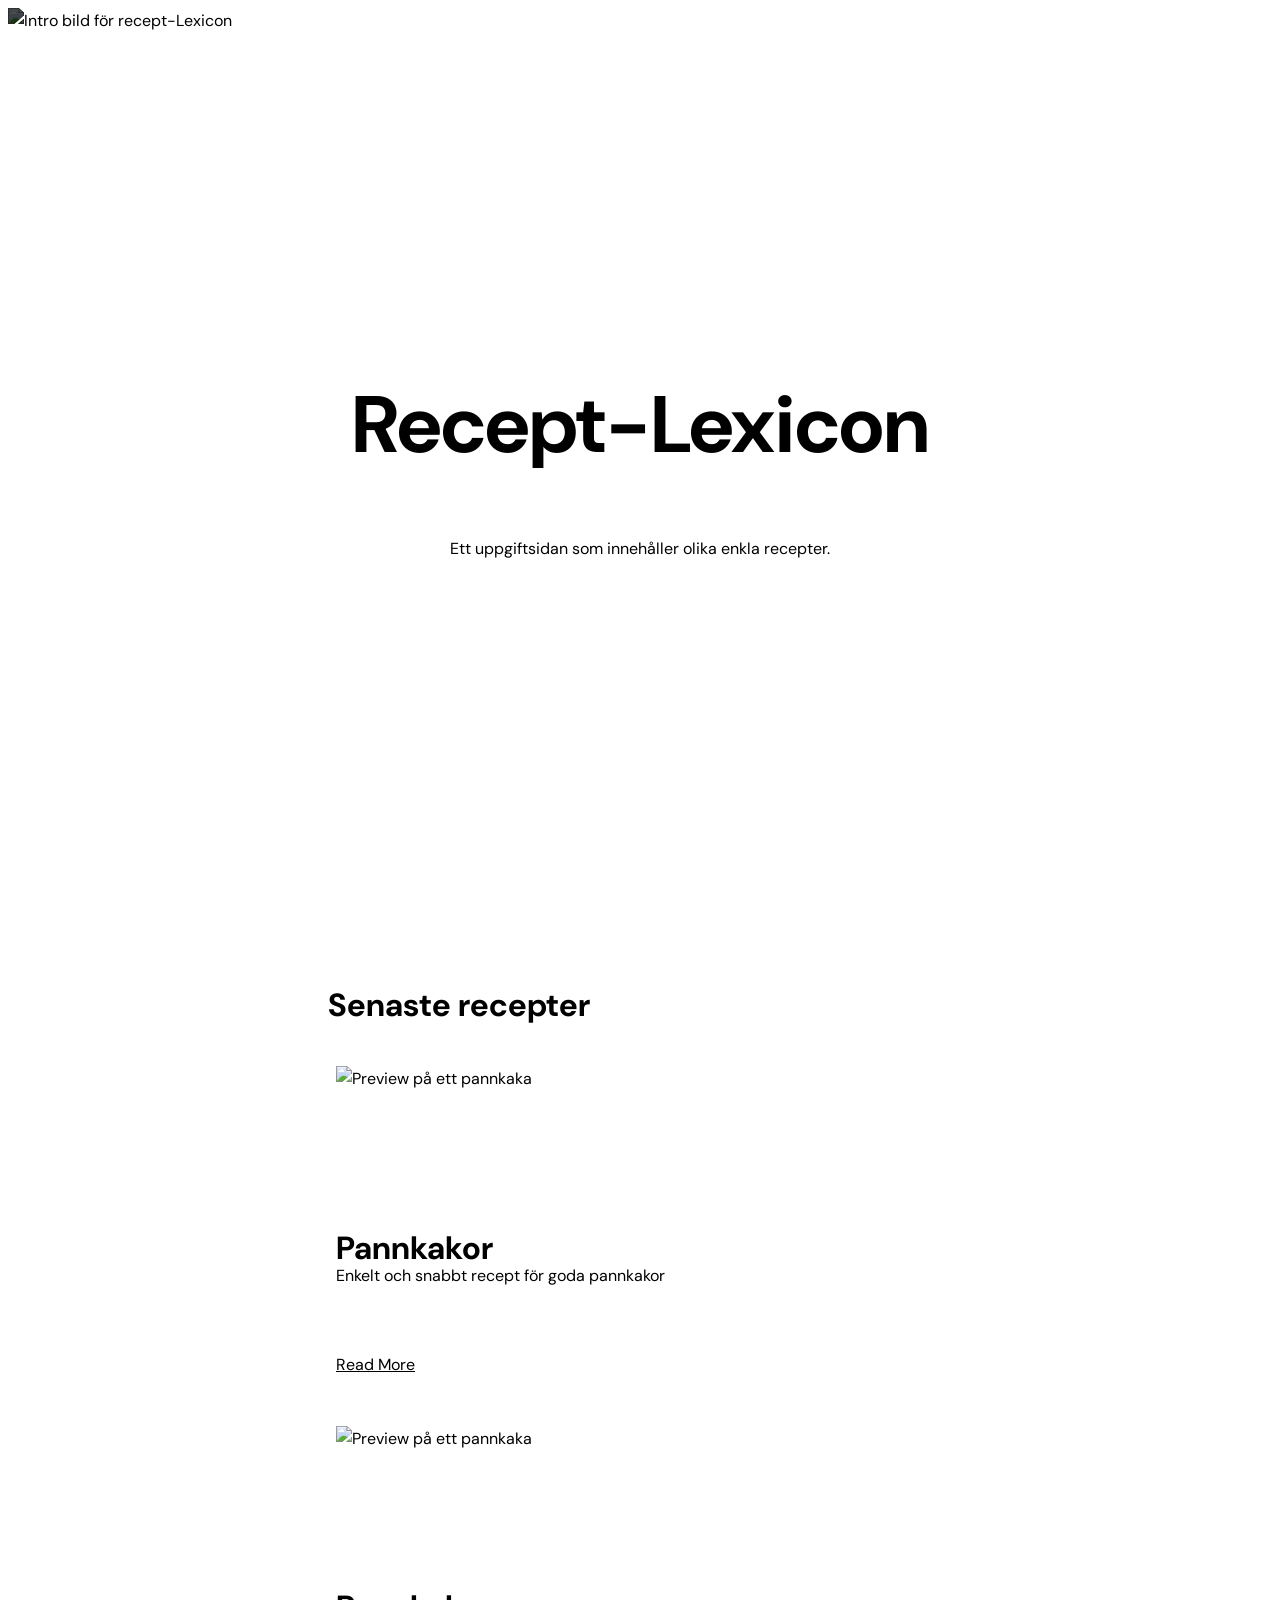
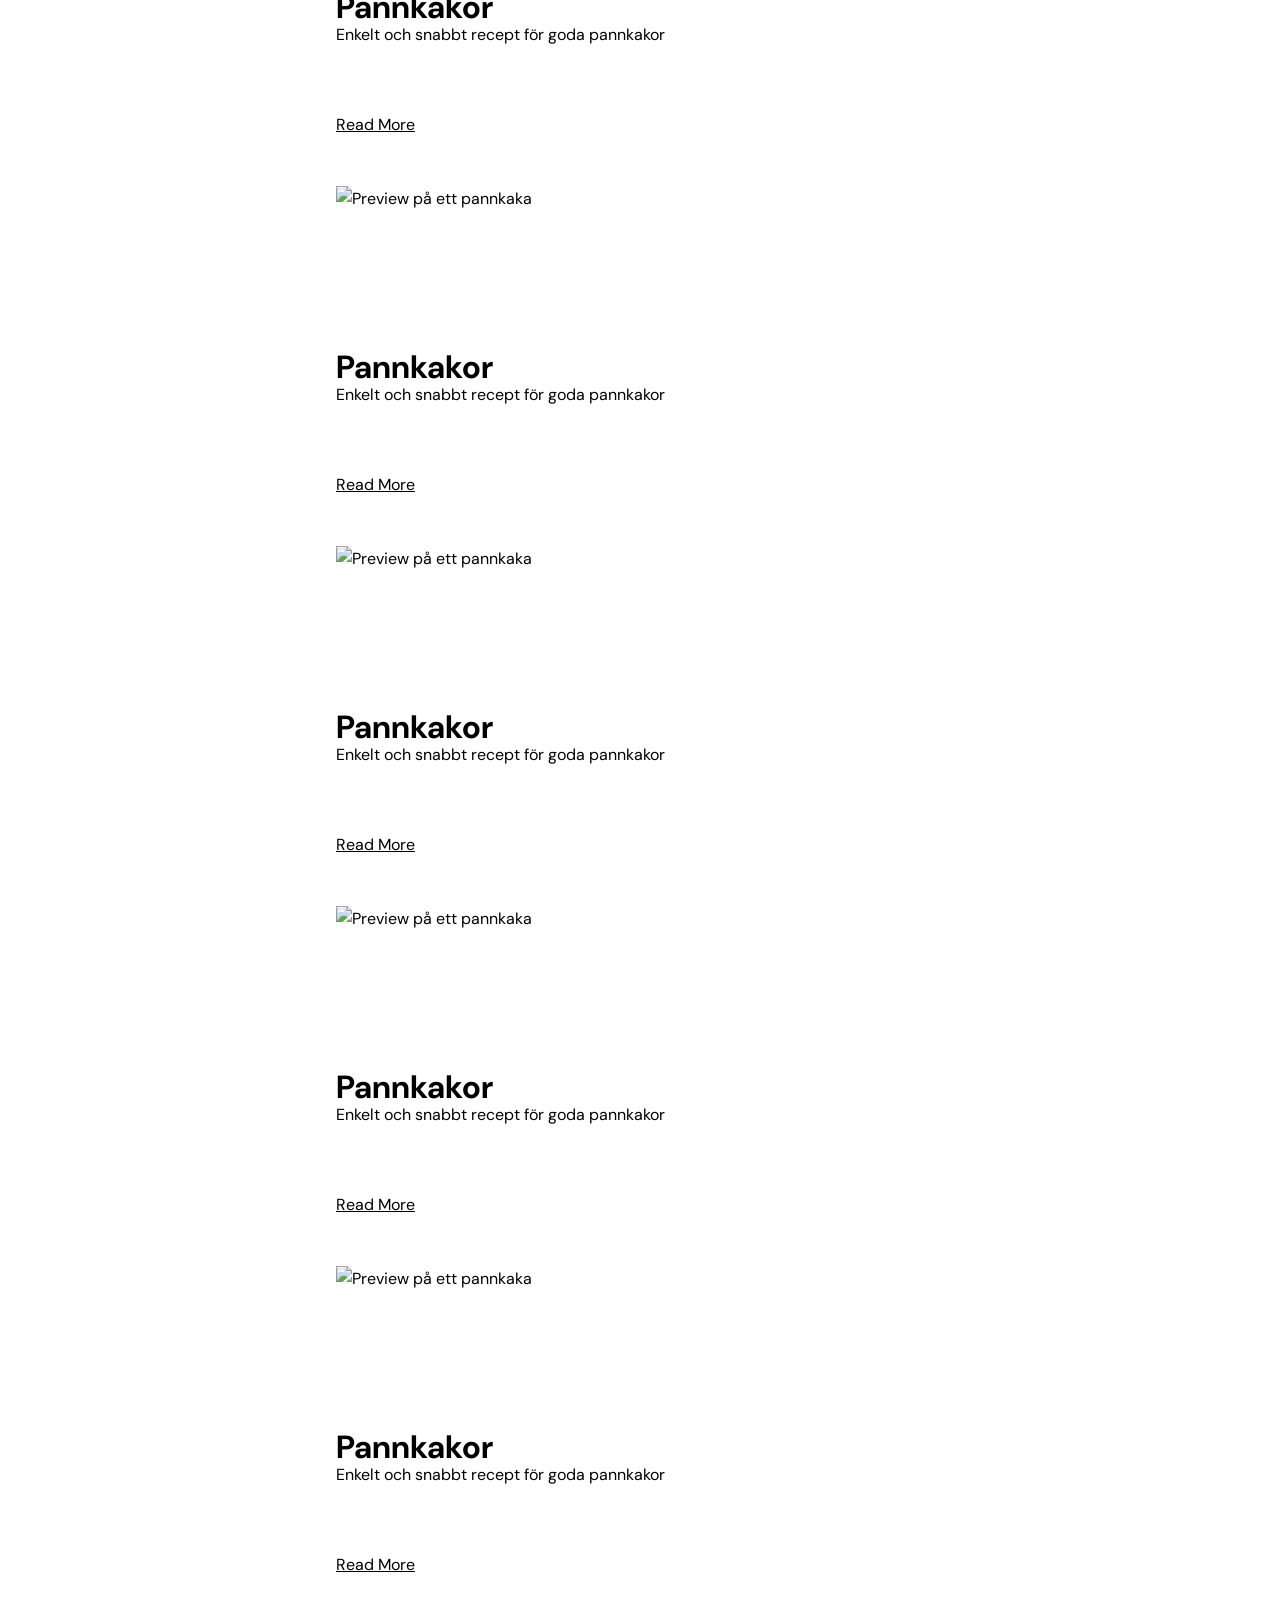
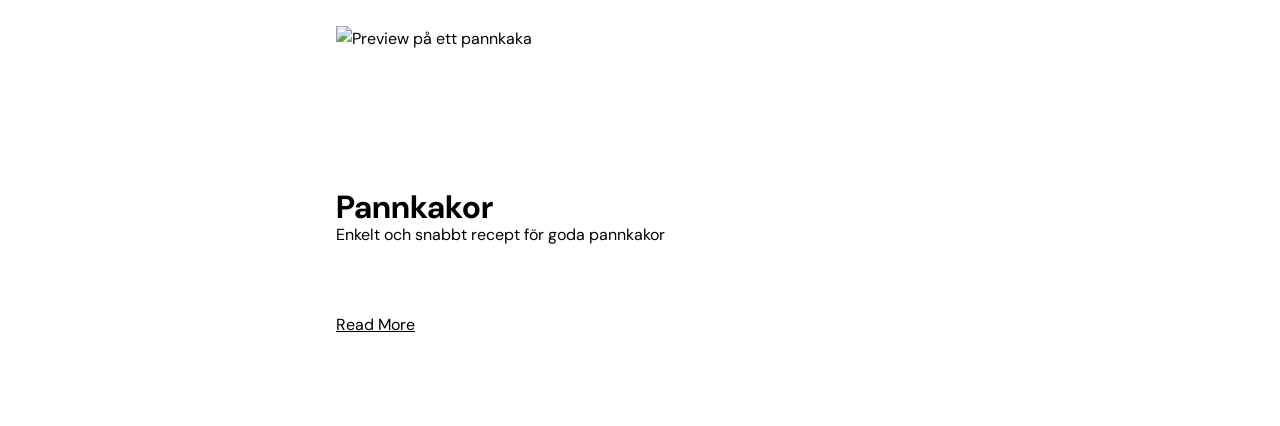
==== pages/index.html @ 5c9f91dd "- Updated README.md - Removed navigation elements - Restructured how the page's header looks. - Rest" ====
<!doctype html>
<html lang="v-SE">
  <link rel="stylesheet" href="../styles/reset.css" />
  <link rel="stylesheet" href="../styles/index.css" />
  <head>
    <meta charset="utf-8" />
    <meta name="viewport" content="width=device-width" />
    <link rel="preconnect" href="https://fonts.googleapis.com" />
    <link rel="preconnect" href="https://fonts.gstatic.com" crossorigin />
    <link
      href="https://fonts.googleapis.com/css2?family=DM+Sans:ital,opsz,wght@0,9..40,100..1000;1,9..40,100..1000&display=swap"
      rel="stylesheet"
    />
    <title>Recept-Lexicon: Enkelt recept på pannkakor</title>
  </head>
  <body>
    <header aria-labelledby="page-title" class="intro">
      <img
        src="https://picsum.photos/1920/1080?random=4"
        alt="Intro bild för recept-Lexicon"
        class="intro-preview"
      />
      <div class="intro-header">
        <h1 id="page-title" class="intro-logo">Recept-Lexicon</h1>
        <span class="intro-summary"
          >Ett uppgiftsidan som innehåller olika enkla recepter.
        </span>
      </div>
    </header>
    <main class="content">
      <header class="content-header">
        <h2 class="content-heading">Senaste recepter</h2>
      </header>
      <section class="content-collection" role="list">
        <article class="content-card">
          <header aria-labelledby="card-title" class="content-card__heading">
            <img
              src="https://picsum.photos/1920/1080?random=1"
              alt="Preview på ett pannkaka"
              class="content-card__preview"
            />
            <h3 id="card-title" class="content-card__header">Pannkakor</h3>
          </header>
          <p class="content-card__description">
            Enkelt och snabbt recept för goda pannkakor
          </p>
          <a href="pancake.html" class="content-card__button">Read More</a>
        </article>

        <article class="content-card">
          <header aria-labelledby="card-title" class="content-card__heading">
            <img
              src="https://picsum.photos/1920/1080?random=2"
              alt="Preview på ett pannkaka"
              class="content-card__preview"
            />
            <h3 id="card-title" class="content-card__header">Pannkakor</h3>
          </header>
          <p class="content-card__description">
            Enkelt och snabbt recept för goda pannkakor
          </p>
          <a href="pancake.html" class="content-card__button">Read More</a>
        </article>

        <article class="content-card">
          <header aria-labelledby="card-title" class="content-card__heading">
            <img
              src="https://picsum.photos/1920/1080?random=3"
              alt="Preview på ett pannkaka"
              class="content-card__preview"
            />
            <h3 id="card-title" class="content-card__header">Pannkakor</h3>
          </header>
          <p class="content-card__description">
            Enkelt och snabbt recept för goda pannkakor
          </p>
          <a href="pancake.html" class="content-card__button">Read More</a>
        </article>

        <article class="content-card">
          <header aria-labelledby="card-title" class="content-card__heading">
            <img
              src="https://picsum.photos/1920/1080?random=5"
              alt="Preview på ett pannkaka"
              class="content-card__preview"
            />
            <h3 id="card-title" class="content-card__header">Pannkakor</h3>
          </header>
          <p class="content-card__description">
            Enkelt och snabbt recept för goda pannkakor
          </p>
          <a href="pancake.html" class="content-card__button">Read More</a>
        </article>

        <article class="content-card">
          <header aria-labelledby="card-title" class="content-card__heading">
            <img
              src="https://picsum.photos/1920/1080?random=6"
              alt="Preview på ett pannkaka"
              class="content-card__preview"
            />
            <h3 id="card-title" class="content-card__header">Pannkakor</h3>
          </header>
          <p class="content-card__description">
            Enkelt och snabbt recept för goda pannkakor
          </p>
          <a href="pancake.html" class="content-card__button">Read More</a>
        </article>

        <article class="content-card">
          <header aria-labelledby="card-title" class="content-card__heading">
            <img
              src="https://picsum.photos/1920/1080?random=7"
              alt="Preview på ett pannkaka"
              class="content-card__preview"
            />
            <h3 id="card-title" class="content-card__header">Pannkakor</h3>
          </header>
          <p class="content-card__description">
            Enkelt och snabbt recept för goda pannkakor
          </p>
          <a href="pancake.html" class="content-card__button">Read More</a>
        </article>

        <article class="content-card">
          <header aria-labelledby="card-title" class="content-card__heading">
            <img
              src="https://picsum.photos/1920/1080?random=8"
              alt="Preview på ett pannkaka"
              class="content-card__preview"
            />
            <h3 id="card-title" class="content-card__header">Pannkakor</h3>
          </header>
          <p class="content-card__description">
            Enkelt och snabbt recept för goda pannkakor
          </p>
          <a href="pancake.html" class="content-card__button">Read More</a>
        </article>
      </section>
    </main>
  </body>
</html>
---- styles/index.css ----
@import "global-props.css";
@import "theme.css";

:root {
  --h-page-intro: 100vh;
}

/**********************************************************/
/*                     Global Settings                    */
/**********************************************************/

* {
  font-family: var(--ff-default);
  line-height: var(--lh-default);
}

h1,
h2,
h3 {
  font-family: var(--ff-heading);
  font-weight: var(--fw-bolder);
  font-size: var(--fs-subheading);

  line-height: var(--lh-heading);
  padding-bottom: var(--spacing-sm);
}

strong {
  font-weight: var(--fw-bold);
  color: var(--clr-f-strong);
}

body {
  background-color: var(--clr-bg-body);
}

ol[role="list"],
ul[role="list"] {
  line-height: var(--lh-default);
  padding-inline-start: var(--ls-indentation);
}

a {
  color: var(--clr-f-link);
}

/**********************************************************/
/*                     Blocks                             */
/**********************************************************/

.intro {
  display: grid;
  justify-items: center;
  align-items: center;

  height: var(--h-page-intro);
  border: var(--debug-selector-element);

  grid-template-areas: "preview";
}

.intro-preview {
  display: block;
  grid-area: preview;

  object-fit: cover;
  height: var(--h-page-intro);
  width: 100%;

  filter: brightness(30%);
}

.intro-header {
  display: grid;
  justify-items: center;
  align-items: center;
  grid-area: preview;

  z-index: 3;
  gap: 2rem;
}

.intro-logo {
  color: var(--primary-500);
  font-size: 5rem;
}

.intro-summary {
  color: var(--text-50);
}

.content {
  margin-block: 5rem;
  margin-inline: 25vw;
}

.content-collection {
  display: grid;
  gap: 2rem;

  grid-template-columns: repeat(auto-fit, min-max(35ch, 1fr));
}

.content-card {
  display: grid;
  gap: 3rem;

  align-content: start;

  padding-inline: var(--spacing-sm);
  padding-block: var(--spacing-sm);
  padding-block: var(--spacing-sm);

}

.content-card__heading {
  > img {
    display: block;
    object-fit: cover;
    width: 100%;
    height: 100%;
  }
}

.content-card[data-type="featured"] {
  grid-template-columns: subgrid;
  align-content: stretch;

  img {
    grid-column: 2;
    grid-row: 1 / 3;
  }
}
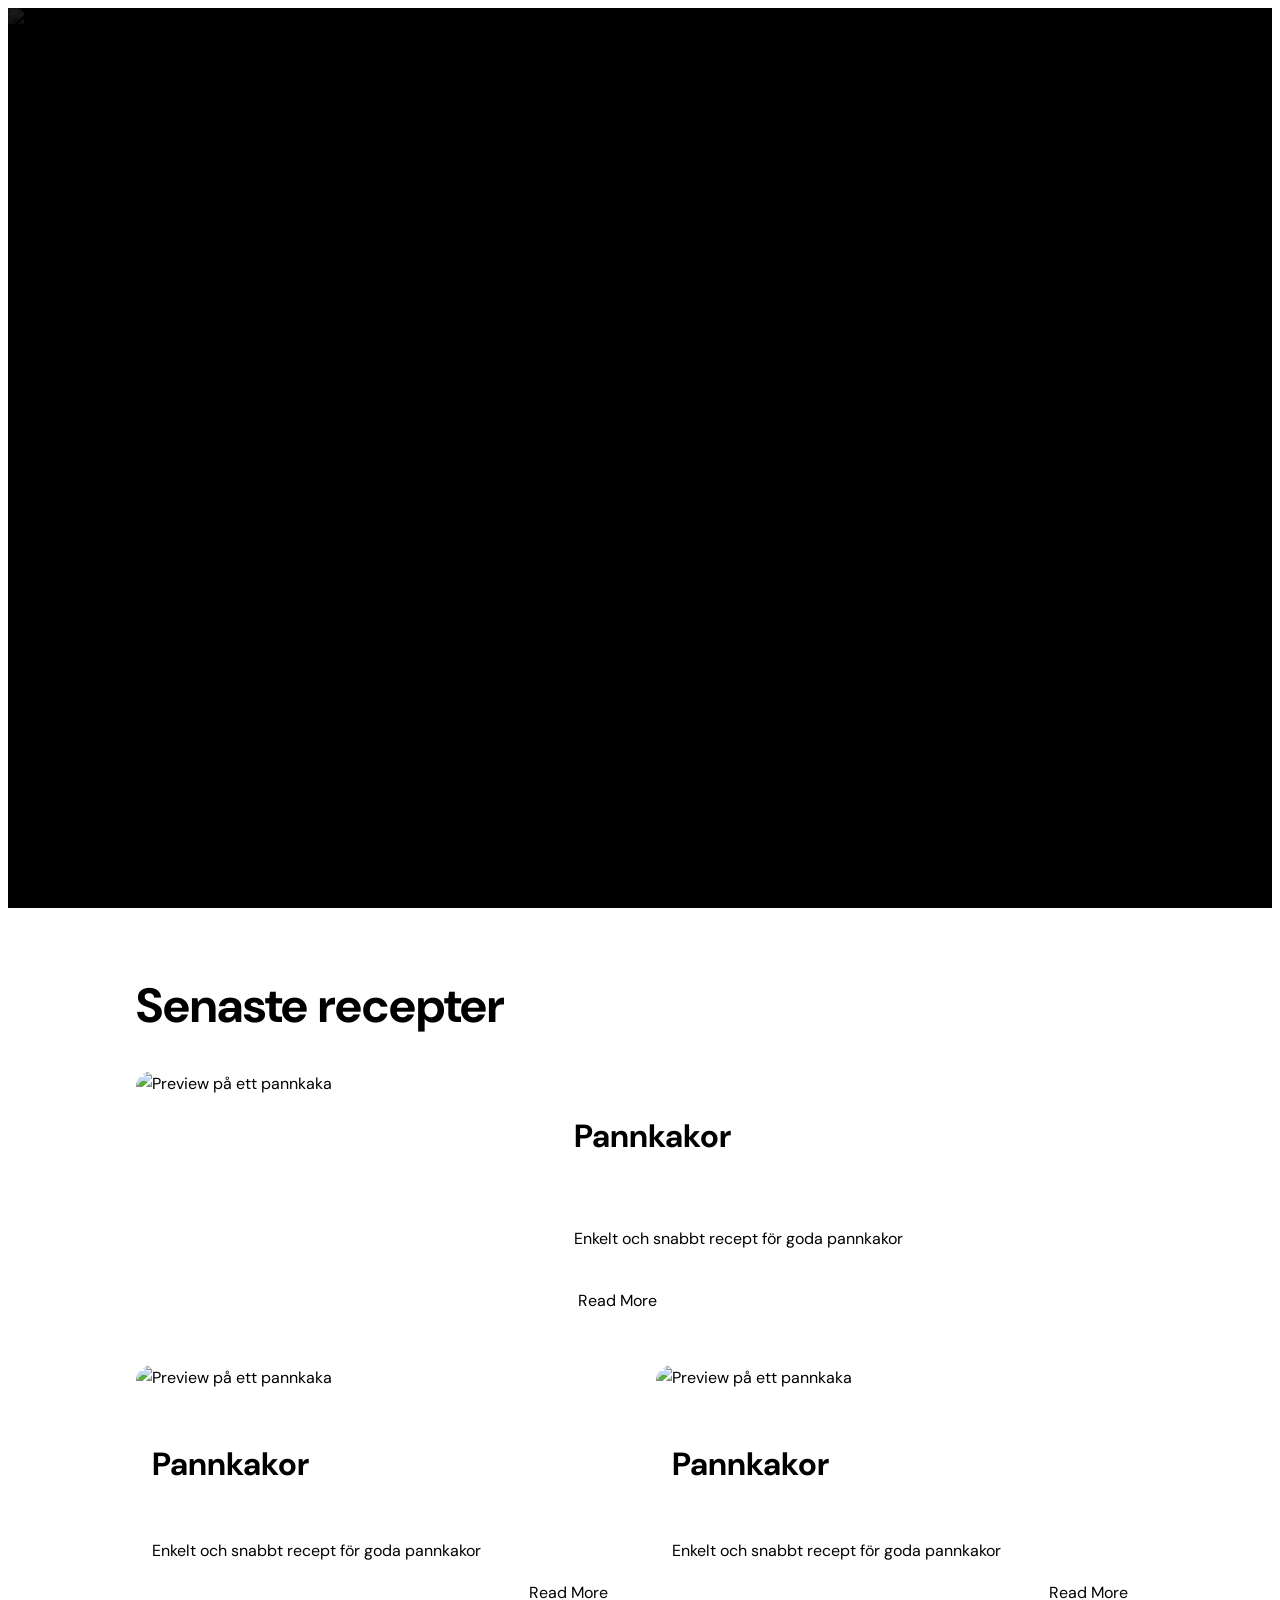
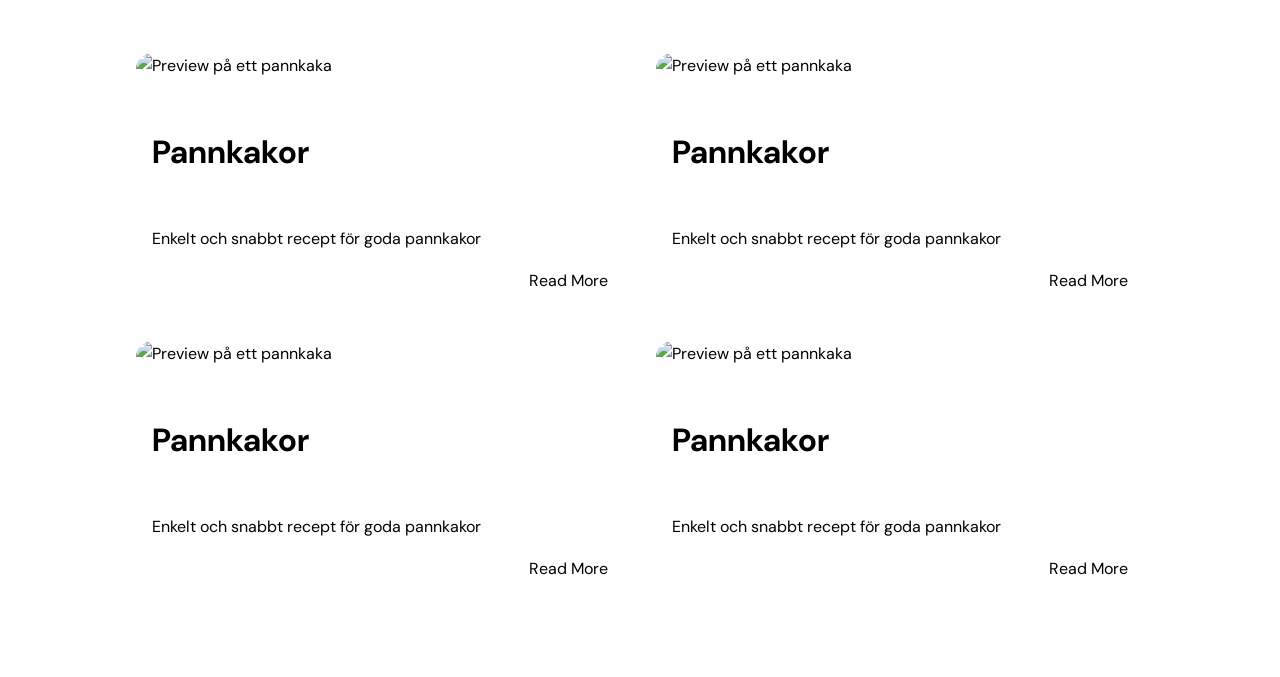
==== commit e77f91c3: "Did some small changes" ====
--- a/pages/index.html
+++ b/pages/index.html
@@ -1,5 +1,5 @@
 <!doctype html>
-<html lang="v-SE">
+<html lang="sv-SE">
   <link rel="stylesheet" href="../styles/reset.css" />
   <link rel="stylesheet" href="../styles/index.css" />
   <head>
@@ -16,7 +16,7 @@
   <body>
     <header aria-labelledby="page-title" class="intro">
       <img
-        src="https://picsum.photos/1920/1080?random=4"
+        src="https://picsum.photos/1920/1080?random=1"
         alt="Intro bild för recept-Lexicon"
         class="intro-preview"
       />
@@ -32,109 +32,123 @@
         <h2 class="content-heading">Senaste recepter</h2>
       </header>
       <section class="content-collection" role="list">
+        <article class="content-card" data-type="featured">
+          <img
+            src="https://picsum.photos/1920/1080?random=2"
+            alt="Preview på ett pannkaka"
+            class="content-card__preview"
+          />
+          <div class="content-card__text">
+            <header aria-labelledby="card-title" class="content-card__heading">
+              <h3 id="card-title" class="content-card__header">Pannkakor</h3>
+            </header>
+            <p class="content-card__body">
+              Enkelt och snabbt recept för goda pannkakor
+            </p>
+            <a href="pancake.html" class="content-card__button u-button"
+              >Read More</a
+            >
+          </div>
+        </article>
         <article class="content-card">
-          <header aria-labelledby="card-title" class="content-card__heading">
-            <img
-              src="https://picsum.photos/1920/1080?random=1"
-              alt="Preview på ett pannkaka"
-              class="content-card__preview"
-            />
-            <h3 id="card-title" class="content-card__header">Pannkakor</h3>
-          </header>
-          <p class="content-card__description">
-            Enkelt och snabbt recept för goda pannkakor
-          </p>
-          <a href="pancake.html" class="content-card__button">Read More</a>
+          <img
+            src="https://picsum.photos/1920/1080?random=3"
+            alt="Preview på ett pannkaka"
+            class="content-card__preview"
+          />
+          <div class="content-card__text">
+            <header aria-labelledby="card-title" class="content-card__heading">
+              <h3 id="card-title" class="content-card__header">Pannkakor</h3>
+            </header>
+            <p class="content-card__body">
+              Enkelt och snabbt recept för goda pannkakor
+            </p>
+            <a href="pancake.html" class="content-card__button">Read More</a>
+          </div>
         </article>
 
         <article class="content-card">
-          <header aria-labelledby="card-title" class="content-card__heading">
-            <img
-              src="https://picsum.photos/1920/1080?random=2"
-              alt="Preview på ett pannkaka"
-              class="content-card__preview"
-            />
-            <h3 id="card-title" class="content-card__header">Pannkakor</h3>
-          </header>
-          <p class="content-card__description">
-            Enkelt och snabbt recept för goda pannkakor
-          </p>
-          <a href="pancake.html" class="content-card__button">Read More</a>
+          <img
+            src="https://picsum.photos/1920/1080?random=4"
+            alt="Preview på ett pannkaka"
+            class="content-card__preview"
+          />
+          <div class="content-card__text">
+            <header aria-labelledby="card-title" class="content-card__heading">
+              <h3 id="card-title" class="content-card__header">Pannkakor</h3>
+            </header>
+            <p class="content-card__body">
+              Enkelt och snabbt recept för goda pannkakor
+            </p>
+            <a href="pancake.html" class="content-card__button">Read More</a>
+          </div>
         </article>
 
         <article class="content-card">
-          <header aria-labelledby="card-title" class="content-card__heading">
-            <img
-              src="https://picsum.photos/1920/1080?random=3"
-              alt="Preview på ett pannkaka"
-              class="content-card__preview"
-            />
-            <h3 id="card-title" class="content-card__header">Pannkakor</h3>
-          </header>
-          <p class="content-card__description">
-            Enkelt och snabbt recept för goda pannkakor
-          </p>
-          <a href="pancake.html" class="content-card__button">Read More</a>
+          <img
+            src="https://picsum.photos/1920/1080?random=5"
+            alt="Preview på ett pannkaka"
+            class="content-card__preview"
+          />
+          <div class="content-card__text">
+            <header aria-labelledby="card-title" class="content-card__heading">
+              <h3 id="card-title" class="content-card__header">Pannkakor</h3>
+            </header>
+            <p class="content-card__body">
+              Enkelt och snabbt recept för goda pannkakor
+            </p>
+            <a href="pancake.html" class="content-card__button">Read More</a>
+          </div>
         </article>
 
         <article class="content-card">
-          <header aria-labelledby="card-title" class="content-card__heading">
-            <img
-              src="https://picsum.photos/1920/1080?random=5"
-              alt="Preview på ett pannkaka"
-              class="content-card__preview"
-            />
-            <h3 id="card-title" class="content-card__header">Pannkakor</h3>
-          </header>
-          <p class="content-card__description">
-            Enkelt och snabbt recept för goda pannkakor
-          </p>
-          <a href="pancake.html" class="content-card__button">Read More</a>
+          <img
+            src="https://picsum.photos/1920/1080?random=6"
+            alt="Preview på ett pannkaka"
+            class="content-card__preview"
+          />
+          <div class="content-card__text">
+            <header aria-labelledby="card-title" class="content-card__heading">
+              <h3 id="card-title" class="content-card__header">Pannkakor</h3>
+            </header>
+            <p class="content-card__body">
+              Enkelt och snabbt recept för goda pannkakor
+            </p>
+            <a href="pancake.html" class="content-card__button">Read More</a>
+          </div>
         </article>
 
         <article class="content-card">
-          <header aria-labelledby="card-title" class="content-card__heading">
-            <img
-              src="https://picsum.photos/1920/1080?random=6"
-              alt="Preview på ett pannkaka"
-              class="content-card__preview"
-            />
-            <h3 id="card-title" class="content-card__header">Pannkakor</h3>
-          </header>
-          <p class="content-card__description">
-            Enkelt och snabbt recept för goda pannkakor
-          </p>
-          <a href="pancake.html" class="content-card__button">Read More</a>
+          <img
+            src="https://picsum.photos/1920/1080?random=7"
+            alt="Preview på ett pannkaka"
+            class="content-card__preview"
+          />
+          <div class="content-card__text">
+            <header aria-labelledby="card-title" class="content-card__heading">
+              <h3 id="card-title" class="content-card__header">Pannkakor</h3>
+            </header>
+            <p class="content-card__body">
+              Enkelt och snabbt recept för goda pannkakor
+            </p>
+            <a href="pancake.html" class="content-card__button">Read More</a>
+          </div>
         </article>
-
         <article class="content-card">
-          <header aria-labelledby="card-title" class="content-card__heading">
-            <img
-              src="https://picsum.photos/1920/1080?random=7"
-              alt="Preview på ett pannkaka"
-              class="content-card__preview"
-            />
-            <h3 id="card-title" class="content-card__header">Pannkakor</h3>
-          </header>
-          <p class="content-card__description">
-            Enkelt och snabbt recept för goda pannkakor
-          </p>
-          <a href="pancake.html" class="content-card__button">Read More</a>
-        </article>
-
-        <article class="content-card">
-          <header aria-labelledby="card-title" class="content-card__heading">
-            <img
-              src="https://picsum.photos/1920/1080?random=8"
-              alt="Preview på ett pannkaka"
-              class="content-card__preview"
-            />
-            <h3 id="card-title" class="content-card__header">Pannkakor</h3>
-          </header>
-          <p class="content-card__description">
-            Enkelt och snabbt recept för goda pannkakor
-          </p>
-          <a href="pancake.html" class="content-card__button">Read More</a>
+          <img
+            src="https://picsum.photos/1920/1080?random=8"
+            alt="Preview på ett pannkaka"
+            class="content-card__preview"
+          />
+          <div class="content-card__text">
+            <header aria-labelledby="card-title" class="content-card__heading">
+              <h3 id="card-title" class="content-card__header">Pannkakor</h3>
+            </header>
+            <p class="content-card__body">
+              Enkelt och snabbt recept för goda pannkakor
+            </p>
+            <a href="pancake.html" class="content-card__button">Read More</a>
+          </div>
         </article>
       </section>
     </main>
--- a/styles/index.css
+++ b/styles/index.css
@@ -3,6 +3,9 @@
 
 :root {
   --h-page-intro: 100vh;
+
+  --clr-bg-body: var(--background-400);
+  --clr-bg-card: var(--background-100);
 }
 
 /**********************************************************/
@@ -23,6 +26,8 @@
 
   line-height: var(--lh-heading);
   padding-bottom: var(--spacing-sm);
+
+  color: var(--accent-800);
 }
 
 strong {
@@ -42,8 +47,46 @@
 
 a {
   color: var(--clr-f-link);
-}
-
+  text-decoration: none;
+}
+
+a:hover {
+  color: var(--clr-f-link--hovered);
+  text-decoration: underline;
+}
+
+a:focus {
+  color: var(--clr-f-link--focused);
+  text-decoration: underline;
+}
+
+/**********************************************************/
+/*                     Utility                            */
+/**********************************************************/
+
+.u-button {
+  text-decoration: none;
+
+  color: var(--clr-f-button);
+  background-color: var(--clr-bg-button);
+
+  border-radius: var(--border-rounded-sm);
+  padding: var(--spacing-xs)
+}
+
+.u-button:hover {
+  text-decoration: none;
+
+  color: var(--clr-f-button--hovered);
+  background-color: var(--clr-bg-button--hovered);
+}
+
+.u-button:focus {
+  text-decoration: none;
+
+  color: var(--clr-f-button--focused);
+  background-color: var(--clr-bg-button--focused);
+}
 /**********************************************************/
 /*                     Blocks                             */
 /**********************************************************/
@@ -57,6 +100,8 @@
   border: var(--debug-selector-element);
 
   grid-template-areas: "preview";
+
+  background-color: black;
 }
 
 .intro-preview {
@@ -67,7 +112,7 @@
   height: var(--h-page-intro);
   width: 100%;
 
-  filter: brightness(30%);
+  filter: brightness(10%);
 }
 
 .intro-header {
@@ -87,47 +132,89 @@
 
 .intro-summary {
   color: var(--text-50);
+  font-size: var(--fs-summary);
 }
 
 .content {
   margin-block: 5rem;
-  margin-inline: 25vw;
+  margin-inline: 10vw;
+}
+
+.content-header {
+  margin-block-end: 2rem;
+}
+
+.content-heading {
+  font-size: var(--fs-heading);
 }
 
 .content-collection {
   display: grid;
   gap: 2rem;
 
-  grid-template-columns: repeat(auto-fit, min-max(35ch, 1fr));
+  grid-template-columns: repeat(2, minmax(35ch, 1fr));
 }
 
 .content-card {
   display: grid;
-  gap: 3rem;
-
-  align-content: start;
-
-  padding-inline: var(--spacing-sm);
-  padding-block: var(--spacing-sm);
-  padding-block: var(--spacing-sm);
-
-}
-
-.content-card__heading {
+  gap: 1.5rem;
+  align-content: space-between;
+
+  background-color: var(--clr-bg-card);
+  border-radius: var(--border-rounded-md);
+
   > img {
-    display: block;
+    order: -1;
+
     object-fit: cover;
     width: 100%;
     height: 100%;
+
+    border-start-start-radius: inherit;
+    border-start-end-radius: inherit;
+  }
+
+  .content-card__text {
+    display: grid;
+    justify-items: start;
+    align-items: start;
+
+    padding-inline: 1rem;
+    padding-block-end: 1rem;
+  }
+
+  .content-card__button {
+    margin-inline-start: auto;
+    margin-block-start: auto;
   }
 }
 
 .content-card[data-type="featured"] {
-  grid-template-columns: subgrid;
-  align-content: stretch;
-
-  img {
-    grid-column: 2;
-    grid-row: 1 / 3;
-  }
-}
+  align-items: center;
+  justify-items: start;
+
+  grid-column: span 2;
+  grid-row: span 2;
+
+  gap: 0;
+
+  > img {
+    grid-column: -3;
+
+    border-start-end-radius: 0;
+    border-end-start-radius: var(--border-rounded-md);
+  }
+
+  .content-card__text {
+    display: grid;
+    justify-content: center;
+    min-height: inherit;
+    padding-block: 1rem;
+    gap: 1rem;
+  }
+
+  .content-card__button {
+    margin-inline-start: inherit;
+    margin-block-start: inherit;
+  }
+}
